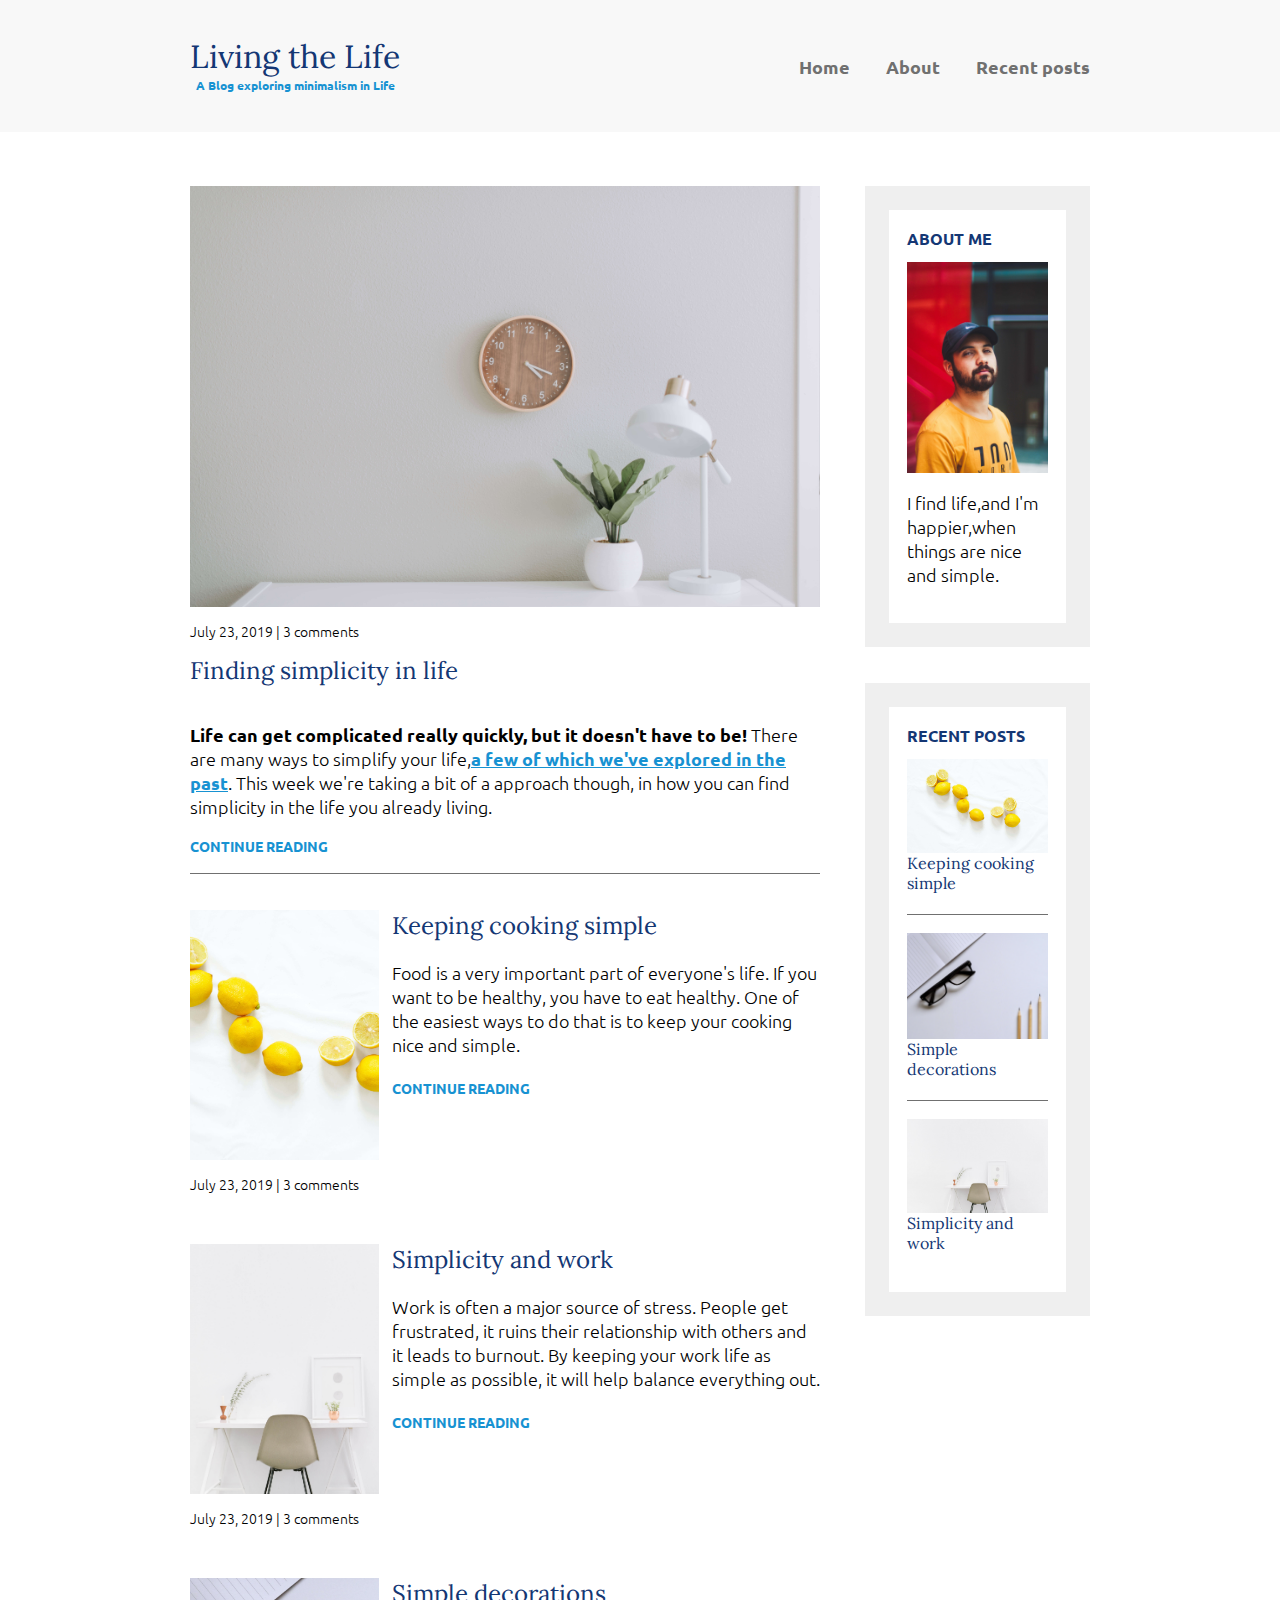
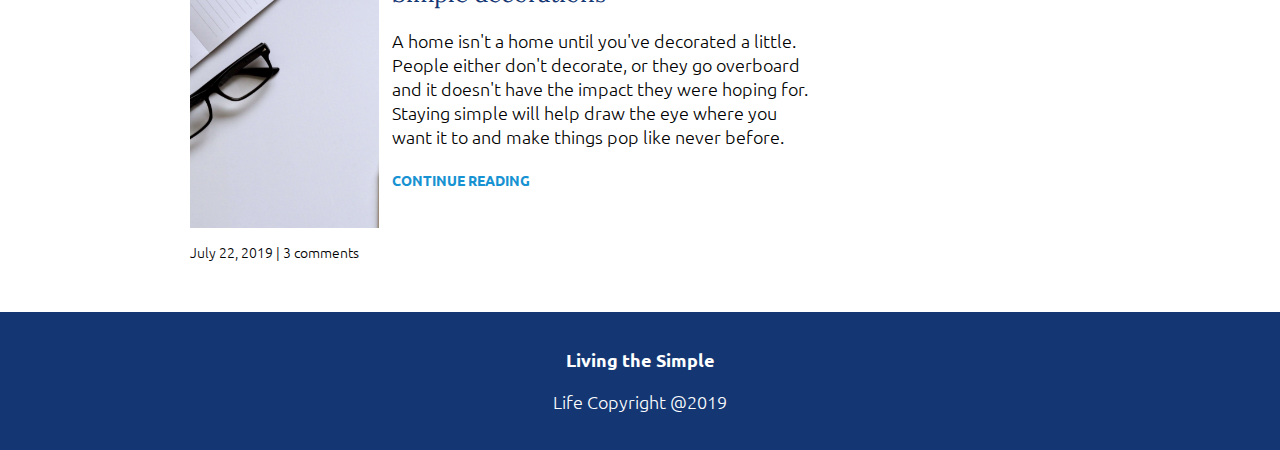
==== index.html @ 7061002f "Final Commit" ====
<!DOCTYPE html>
<html lang="en">
  <head>
    <meta charset="UTF-8" />
    <meta name="viewport" content="width=device-width, initial-scale=1.0" />
    <meta name="author" content="Shyam Bodke" />
    <title>Living the Simple Life</title>
    <link
      href="https://fonts.googleapis.com/css2?family=Lora:wght@400;700&family=Ubuntu:wght@300;400;700&display=swap"
      rel="stylesheet"
    />
    <link rel="stylesheet" href="assets/css/style.css" />
  </head>
  <body>
    <header>
      <div class="container container-flex">
        <div class="site-title">
          <h1>Living the Life</h1>
          <p class="subtitle">A Blog exploring minimalism in Life</p>
        </div>
        <nav>
          <ul>
            <li><a href="index.html">Home</a></li>
            <li><a href="about.html">About</a></li>
            <li><a href="recent-posts.html">Recent posts</a></li>
          </ul>
        </nav>
      </div>
    </header>

    <div class="container container-flex">
      <main role="main">
        <article class="article-featured">
          <h2 class="article-title">Finding simplicity in life</h2>
          <img
            src="assets/img/article-featured.jpg"
            alt="Finding simplicity in life"
            class="article-image"
          />
          <p class="article-info">July 23, 2019 | 3 comments</p>
          <p class="article-body">
            <strong
              >Life can get complicated really quickly, but it doesn't have to
              be!</strong
            >
            There are many ways to simplify your life,<a href=""
              >a few of which we've explored in the past</a
            >. This week we're taking a bit of a approach though, in how you can
            find simplicity in the life you already living.
          </p>
          <a href="" class="article-read-more">CONTINUE READING</a>
        </article>
        <article class="article-recent">
          <div class="article-recent-main">
            <h2 class="article-title">Keeping cooking simple</h2>
            <p class="article-body">
              Food is a very important part of everyone's life. If you want to
              be healthy, you have to eat healthy. One of the easiest ways to do
              that is to keep your cooking nice and simple.
            </p>
            <a href="" class="article-read-more">CONTINUE READING</a>
          </div>
          <div class="article-recent-secondary">
            <img
              src="assets/img/article-recent-2.jpg"
              alt="Keeping cooking simple"
              class="article-image"
            />
            <p class="article-info">July 23, 2019 | 3 comments</p>
          </div>
        </article>
        <article class="article-recent">
          <div class="article-recent-main">
            <h2 class="article-title">Simplicity and work</h2>
            <p class="article-body">
              Work is often a major source of stress. People get frustrated, it
              ruins their relationship with others and it leads to burnout. By
              keeping your work life as simple as possible, it will help balance
              everything out.
            </p>
            <a href="" class="article-read-more">CONTINUE READING</a>
          </div>
          <div class="article-recent-secondary">
            <img
              src="assets/img/article-recent-1.jpg"
              alt="Simplicity and work"
              class="article-image"
            />
            <p class="article-info">July 23, 2019 | 3 comments</p>
          </div>
        </article>
        <article class="article-recent">
          <div class="article-recent-main">
            <h2 class="article-title">Simple decorations</h2>
            <p class="article-body">
              A home isn't a home until you've decorated a little. People either
              don't decorate, or they go overboard and it doesn't have the
              impact they were hoping for. Staying simple will help draw the eye
              where you want it to and make things pop like never before.
            </p>
            <a href="" class="article-read-more">CONTINUE READING</a>
          </div>
          <div class="article-recent-secondary">
            <img
              src="assets/img/article-recent-3.jpg"
              alt="Simple decorations"
              class="article-image"
            />
            <p class="article-info">July 22, 2019 | 3 comments</p>
          </div>
        </article>
      </main>

      <aside class="sidebar">
        <div class="sidebar-widget">
          <h2 class="widget-title">ABOUT ME</h2>
          <img src="assets/img/article-about-img.jpg" alt="widget-user-image" />
          <p class="widget-body">
            I find life,and I'm happier,when things are nice and simple.
          </p>
        </div>

        <div class="sidebar-widget">
          <h2 class="widget-title">RECENT POSTS</h2>
          <div class="widget-recent-post">
            <h4 class="widget-recent-post-title">Keeping cooking simple</h4>
            <img
              src="assets/img/article-recent-2.jpg"
              alt="Keeping cooking simple"
              class="widget-image"
            />
          </div>

          <div class="widget-recent-post">
            <h4 class="widget-recent-post-title">Simple decorations</h4>
            <img
              src="assets/img/article-recent-3.jpg"
              alt="Simple decorations"
              class="widget-image"
            />
          </div>

          <div class="widget-recent-post">
            <h4 class="widget-recent-post-title">Simplicity and work</h4>
            <img
              src="assets/img/article-recent-1.jpg"
              alt="Simplicity and work"
              class="widget-image"
            />
          </div>
        </div>
      </aside>
    </div>

    <footer>
      <p><strong>Living the Simple</strong></p>
      <p>Life Copyright @2019</p>
    </footer>
  </body>
</html>
---- assets/css/style.css ----
body {
  margin: 0;
  font-family: "Ubuntu", sans-serif;
  font-size: 1.125rem;
  font-weight: 300;
}

img {
  max-width: 100%;
  display: block;
}

/* Typography */
h1,
h2,
h4 {
  font-family: "Lora", serif;
  font-weight: 400;
  color: #143774;
  margin-top: 0;
}

h1 {
  font-size: 2rem;
  margin: 0;
}

a {
  color: #1792d2;
  font-weight: 700;
}

a:hover,
a:focus {
  color: #143774;
}

strong {
  font-weight: 700;
}

.subtitle {
  font-weight: 700;
  color: #1792d2;
  font-size: 0.75rem;
  margin: 0;
}

/* articles */
.article-title {
  font-size: 1.5rem;
}

.article-read-more,
.article-info {
  font-size: 0.875rem;
}

.article-read-more {
  color: #1792d2;
  text-decoration: none;
  font-weight: 700;
}

.article-read-more:hover,
.article-read-more:focus {
  color: #143774;
  text-decoration: underline;
}

.article-info {
  margin: 2 em 0;
}

.widget-title,
.widget-recent-post-title {
  font-size: 1rem;
}

.widget-title {
  font-family: "Ubuntu", sans-serif;
  font-weight: 700;
}

.article-featured {
  border-bottom: 1px solid #707070;
  padding-bottom: 1em;
  margin-bottom: 2em;
}

.article-recent {
  display: flex;
  flex-direction: column;
  margin-bottom: 2em;
}

.article-recent-main {
  order: 2;
}

.article-recent-secondary {
  order: 1;
}

@media (min-width: 675px) {
  .article-recent {
    flex-direction: row;
    justify-content: space-between;
  }

  .article-recent-main {
    width: 68%;
  }

  .article-recent-secondary {
    width: 30%;
  }

  .article-featured {
    display: flex;
    flex-direction: column;
  }

  .article-image {
    order: -2;
    width: 100%;
    min-height: 250px;
    object-fit: cover;
  }

  .article-info {
    order: -1;
  }
}

/* Layout */
.container {
  max-width: 900px;
  width: 90%;
  margin: 0 auto;
}

.container-flex {
  display: flex;
  flex-direction: column;
  justify-content: space-between;
}

header {
  text-align: center;
  background: #f8f8f8;
  padding: 2em 0;
  margin-bottom: 3em;
}

footer {
  background: #143774;
  color: white;
  text-align: center;
  padding: 1em 0;
}

@media (min-width: 675px) {
  .container-flex {
    flex-direction: row;
  }

  main {
    width: 70%;
  }

  aside {
    width: 25%;
    min-width: 200px;
    margin-left: 1em;
  }
}

/* Navigation */

nav ul {
  list-style: none;
  padding: 0;
  display: flex;
  justify-content: center;
}

nav li {
  margin-left: 2em;
}

nav a {
  text-decoration: none;
  color: #707070;
  font-weight: 700;
  padding: 0.25em 0;
}

nav a:hover,
nav a:focus {
  color: #1792d2;
}

.current-page {
  border-bottom: #707070 1px solid;
}

.current-page:hover {
  color: #707070;
}

@media (max-width: 675px) {
  nav ul {
    flex-direction: column;
  }

  nav li {
    padding: 0.5em 0;
  }
}

/* widget */

.sidebar-widget {
  border: 24px solid #efefef;
  margin-bottom: 2em;
  padding: 1em;
}

.widget-recent-post {
  display: flex;
  flex-direction: column;
  border-bottom: 1px solid #707070;
  margin-bottom: 1em;
}

.widget-recent-post:last-child {
  border: 0;
  margin: 0;
}

.widget-image {
  order: -1;
}

/* About  */
.about-image {
  width: 100%;
  max-height: 300px;
  object-fit: cover;
}

.about-h4 {
  color: #1792d2;
}
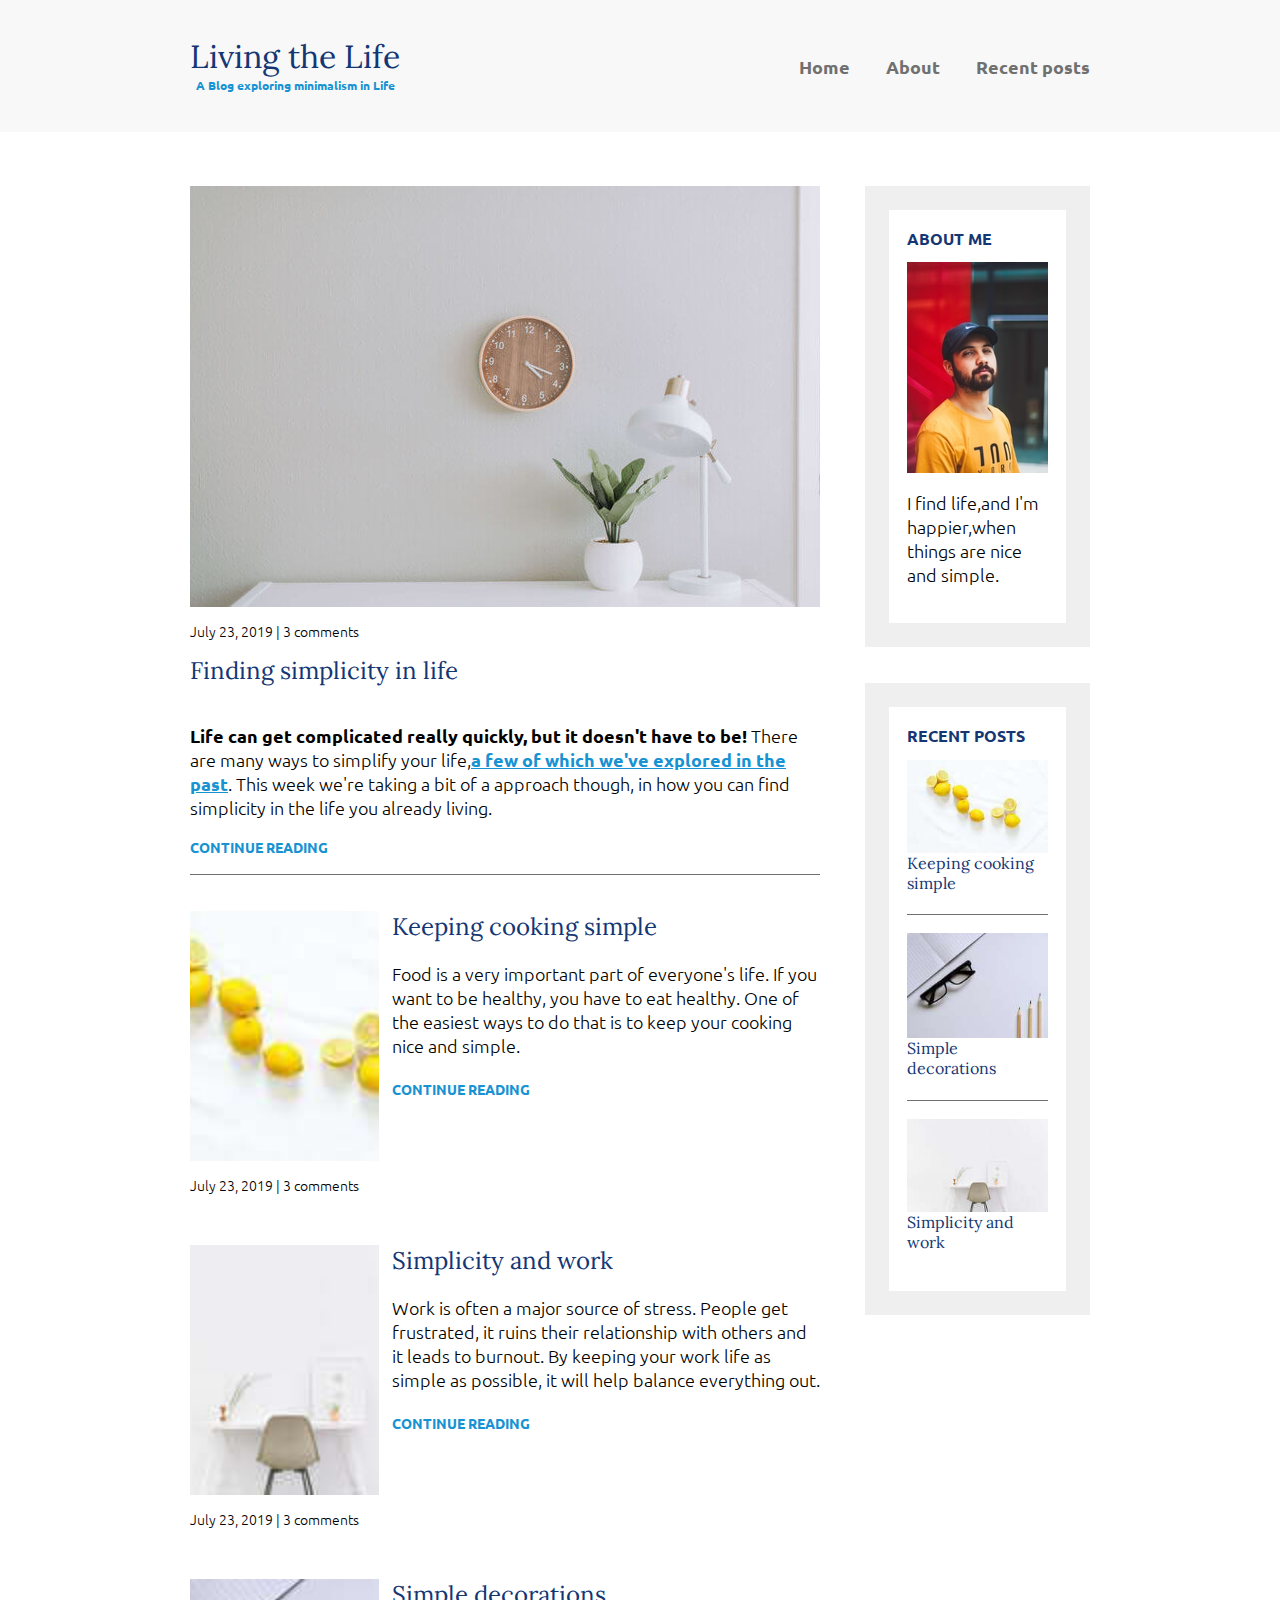
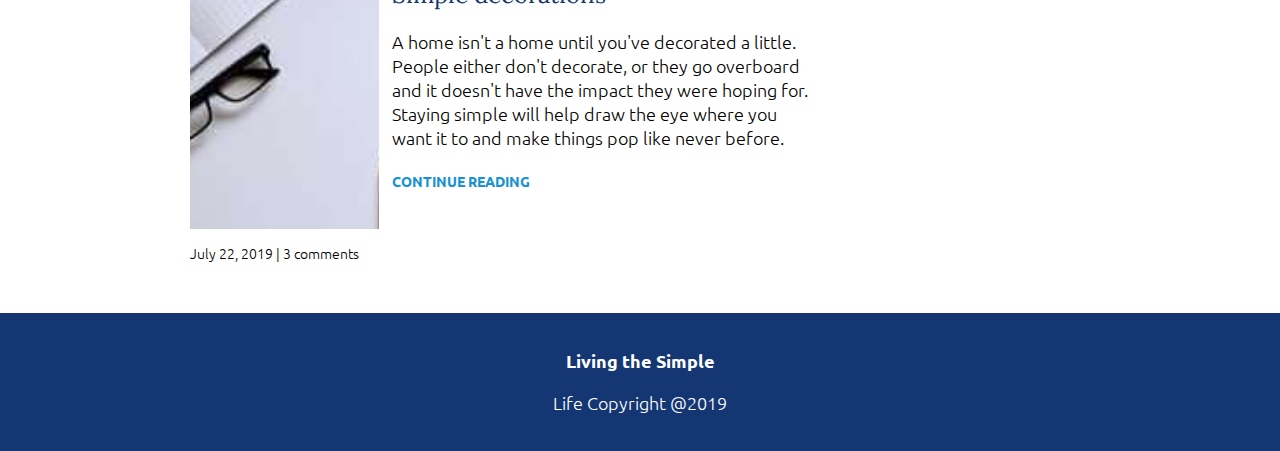
==== commit 947b952a: "Performance Improvements" ====
--- a/index.html
+++ b/index.html
@@ -4,12 +4,13 @@
     <meta charset="UTF-8" />
     <meta name="viewport" content="width=device-width, initial-scale=1.0" />
     <meta name="author" content="Shyam Bodke" />
+    <meta name="description" content="A Blog exploring minimalism in Life" />
     <title>Living the Simple Life</title>
     <link
       href="https://fonts.googleapis.com/css2?family=Lora:wght@400;700&family=Ubuntu:wght@300;400;700&display=swap"
       rel="stylesheet"
     />
-    <link rel="stylesheet" href="assets/css/style.css" />
+    <link rel="stylesheet" href="assets/css/style.min.css" />
   </head>
   <body>
     <header>
--- a/assets/css/style.min.css
+++ b/assets/css/style.min.css
@@ -0,0 +1 @@
+.subtitle,body,h1{margin:0}footer,header{text-align:center}body{font-family:Ubuntu,sans-serif;font-size:1.125rem;font-weight:300}img{max-width:100%;display:block}h1,h2,h4{font-family:Lora,serif;font-weight:400;color:#143774;margin-top:0}h1{font-size:2rem}a{color:#1792d2;font-weight:700}a:focus,a:hover{color:#143774}.article-read-more,.subtitle{color:#1792d2;font-weight:700}strong{font-weight:700}.subtitle{font-size:.75rem}.article-title{font-size:1.5rem}.article-info,.article-read-more{font-size:.875rem}.article-read-more{text-decoration:none}.article-read-more:focus,.article-read-more:hover{color:#143774;text-decoration:underline}.article-info{margin:2 em 0}.widget-recent-post-title,.widget-title{font-size:1rem}.widget-title{font-family:Ubuntu,sans-serif;font-weight:700}.article-featured{border-bottom:1px solid #707070;padding-bottom:1em;margin-bottom:2em}.article-recent{display:flex;flex-direction:column;margin-bottom:2em}.article-recent-main{order:2}.article-recent-secondary{order:1}@media (min-width:675px){.article-recent{flex-direction:row;justify-content:space-between}.article-recent-main{width:68%}.article-recent-secondary{width:30%}.article-featured{display:flex;flex-direction:column}.article-image{order:-2;width:100%;min-height:250px;object-fit:cover}.article-info{order:-1}}.container{max-width:900px;width:90%;margin:0 auto}.container-flex{display:flex;flex-direction:column;justify-content:space-between}header{background:#f8f8f8;padding:2em 0;margin-bottom:3em}footer{background:#143774;color:#fff;padding:1em 0}@media (min-width:675px){.container-flex{flex-direction:row}main{width:70%}aside{width:25%;min-width:200px;margin-left:1em}}nav ul{list-style:none;padding:0;display:flex;justify-content:center}nav li{margin-left:2em}nav a{text-decoration:none;color:#707070;font-weight:700;padding:.25em 0}nav a:focus,nav a:hover{color:#1792d2}.current-page{border-bottom:#707070 1px solid}.current-page:hover{color:#707070}@media (max-width:675px){nav ul{flex-direction:column}nav li{padding:.5em 0}}.sidebar-widget{border:24px solid #efefef;margin-bottom:2em;padding:1em}.widget-recent-post{display:flex;flex-direction:column;border-bottom:1px solid #707070;margin-bottom:1em}.widget-recent-post:last-child{border:0;margin:0}.widget-image{order:-1}.about-image{width:100%;max-height:300px;object-fit:cover}.about-h4{color:#1792d2}